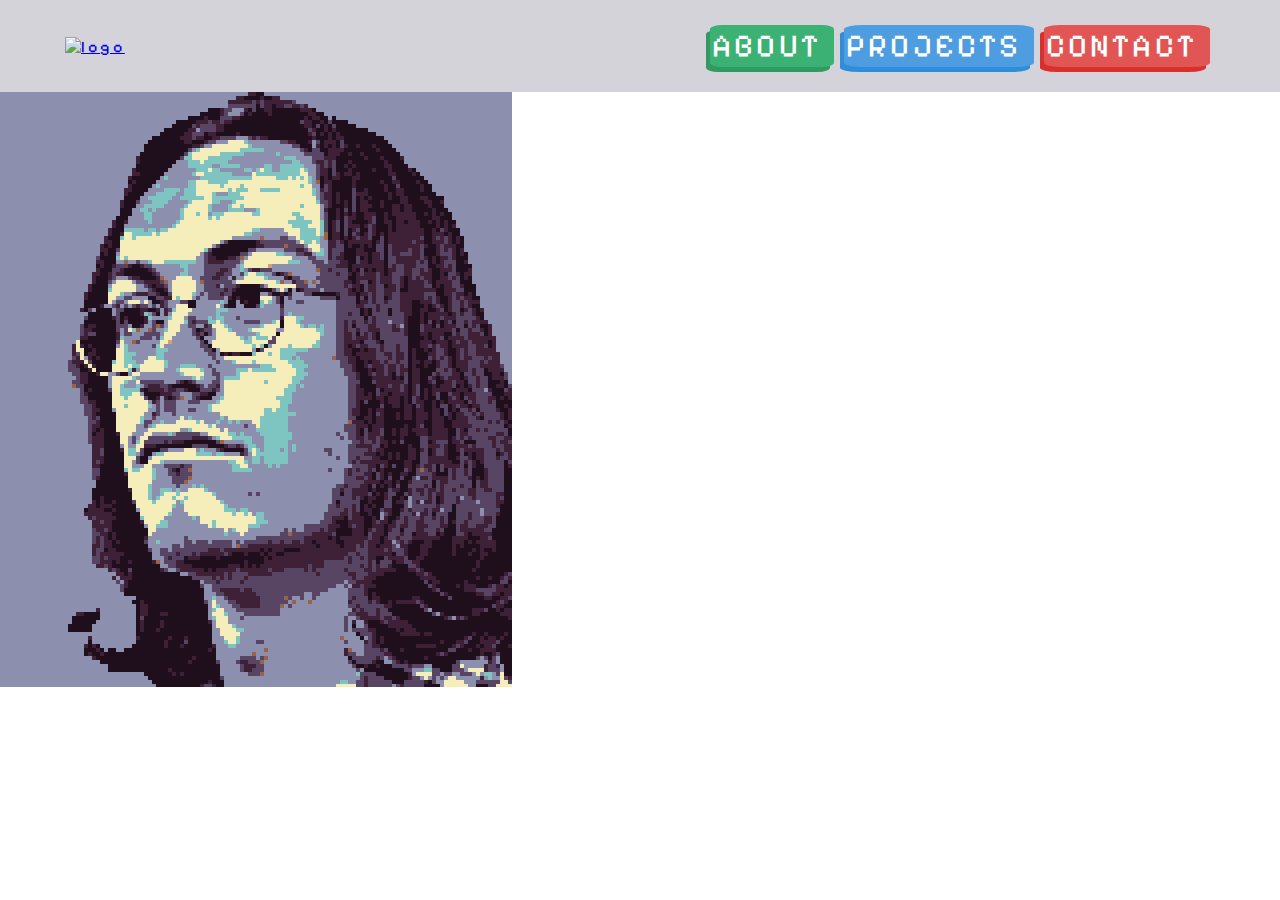
==== pages/about.html @ 514982e6 "working on the about me section" ====
<!DOCTYPE html>
<html lang="en">
  <head>
    <meta charset="UTF-8" />
    <meta name="viewport" content="width=device-width, initial-scale=1.0" />
    <link rel="stylesheet" href="../styles.css" />
    <link rel="preconnect" href="https://fonts.googleapis.com">
    <link rel="preconnect" href="https://fonts.gstatic.com" crossorigin>
    <link
      href="https://fonts.googleapis.com/css2?family=Pixelify+Sans:wght@400..700&family=Roboto:ital,wght@0,100;0,300;0,400;0,500;0,700;0,900;1,100;1,300;1,400;1,500;1,700;1,900&display=swap"
      rel="stylesheet">
    <title>about richard</title>
  </head>
  <body>
    <header class="heading">
      <a href="../index.html">
        <img src="../images/logo.svg" alt="logo" class="logo" />
      </a>
      <nav>
        <ul>
          <li class="button-one"><a href="./about.html">About</a></li>
          <li class="button-two">
            <a href="./project.html">Projects</a>
          </li>
          <li class="button-three">
            <a href="./contact.html">Contact</a>
          </li>
        </ul>
      </nav>
    </header>
    <div class="main-content">
      <div class="about-me">
        <img src="../images/richie-portrait (1)-pixelicious.png" alt="Portrait of Richard Hocking. The greatest Front-end developer to ever live. Some say he is a bionic man the way he thinks. As if the interent is apart of his body. this is all easy work for Richard Hocking. " />
        <p class="about-me-section"></p>
      </div>
      <div class="skills-section"></div>
      <div class="education"></div>
      <div class="work-history"></div>
      <div class="accomplishments"></div>
    </div>
  </body>
</html>
---- styles.css ----
* {
    margin: 0;
    padding: 0;
}

html {
    display: block;
}

body {
    background-color: #fff;
}

header {
    font-family: 'Pixelify Sans', sans-serif;
    letter-spacing: .2rem;
    display: flex;
    justify-content: space-between;
    align-items: center;
    background-color: #d3d3d9;
    padding: 10px 5px;
}

header img {
    padding-left: 10px;
    width: 82px;
    height: 98px;
}

nav {
    display: flex;
    justify-content: space-between;
    padding: 10px;
    unicode-bidi: isolate;
    font-family: "Pixelify Sans";
}

nav ul {
    list-style: none;
    display: flex;
    margin: 0;
    padding: 0;
}

nav li {
    display: inline-block;
    text-transform: uppercase;
    margin-right: 20px;
    position: relative; /* Added position relative */
}

nav .button-one, nav .button-two, nav .button-three {
    color: #fff;
    padding: 4px 4px; /* Adjusted padding for a more button-like appearance */
    border-radius: 10%;
    transition: transform 0.2s ease-in-out, box-shadow 0.2s ease-in-out;
    display: inline-block;
    /* box-shadow: 0 5px 0 rgba(0, 0, 0, 0.2); Shadow to simulate unpressed button */
}

nav .button-one {
    background-color: #3BB273;
    box-shadow: -4px 5px 0 #339963;
}

nav .button-two {
    background-color: #4D9DE0;
    box-shadow: -4px 5px 0 #2f8dda;
}

nav .button-three {
    background-color: #E15554;
    box-shadow: -4px 5px 0 #DA2F2F;
}

nav a {
    text-decoration: none;
    color: #fff;
    font-size: 1.5rem;
    display: inline-block;
    width: 100%;
    height: 100%;
}

nav .button-one:hover, nav .button-two:hover, nav .button-three:hover {
    transform: translateY(5px); /* Simulate button press by moving it down */
    box-shadow: 0 2px 0 rgba(0, 0, 0, 0.2); /* Adjust shadow to simulate pressed button */
    cursor: pointer;
}

.logo:hover {
    transform: scale(1.0);
    cursor: pointer;
    animation: shake 0.5s;
    animation-iteration-count: 2;
}

@keyframes shake {
    0% { transform: rotate(0deg); }
    25% { transform: rotate(20deg); }
    75% { transform: rotate(-20deg); }
    100% { transform:rotate(0deg); }
}

.inner-container {
    font-family: 'Roboto';
    display: flex;
}

.hero-content {
    position: absolute;
    top: 40%;
    left: 40%;
    transform: translate(-50%, -50%);
    text-align: left;
}

.hero-content h1 {
    font-size: 100px;
    margin-bottom: 15px;
    color: #2f8dda;
}

.hero-content h2 {
    font-size: 30px;
    background-color: #bae1ff;
    padding-left: 5px;
}

.hero-content p {
    font-size: 30px;
    background: linear-gradient(to bottom, #bae1ff, #baffc9);
    padding-left: 10px;
}

.icon {
    width: 60px;
    height: 72px;
}

@media only screen and (max-width: 767px) {
    nav ul {
       display: flex;
       flex-direction: row;
       justify-content: center;
    }
    nav li {
       margin-right: 10px;
       margin-bottom: 0;
   }
   nav a {
       font-size: 1.4rem; /* Adjust font size to fit within the display */
        /* Adjust padding to maintain button effect and fit */
   }
   header {
       padding: 10px 5px;
       flex-direction: column;
       align-items: center;
   }
   header img {
       width: 60px;
       height: 72px;
   }
   nav .button-one, nav .button-two, nav .button-three {
       margin: 5px;
       padding: 2px 2px ;
   }

   .hero-content h1 {
       font-size: 50px;
   }
   
   .hero-content h2 {
       font-size: 30px;
   }
   
   .hero-content p {
       font-size: 30px;
   }
   .icon {
    width: 40px;
    height: 42px;
   }
}

@media (min-width: 768px) and (max-width: 1022px){
    header img {
        margin-left: 50px;
    }
}

@media (min-width: 1023px) {
    header img {
        margin-left: 50px;
    }
    nav {
        margin-right: 50px;
    }
    nav a {
        margin-right: 10px;
        font-size: 2rem;
    }
    nav .button-one, nav .button-two, nav .button-three {
        margin: 5px;
        padding: 2px 2px ;
    }
}
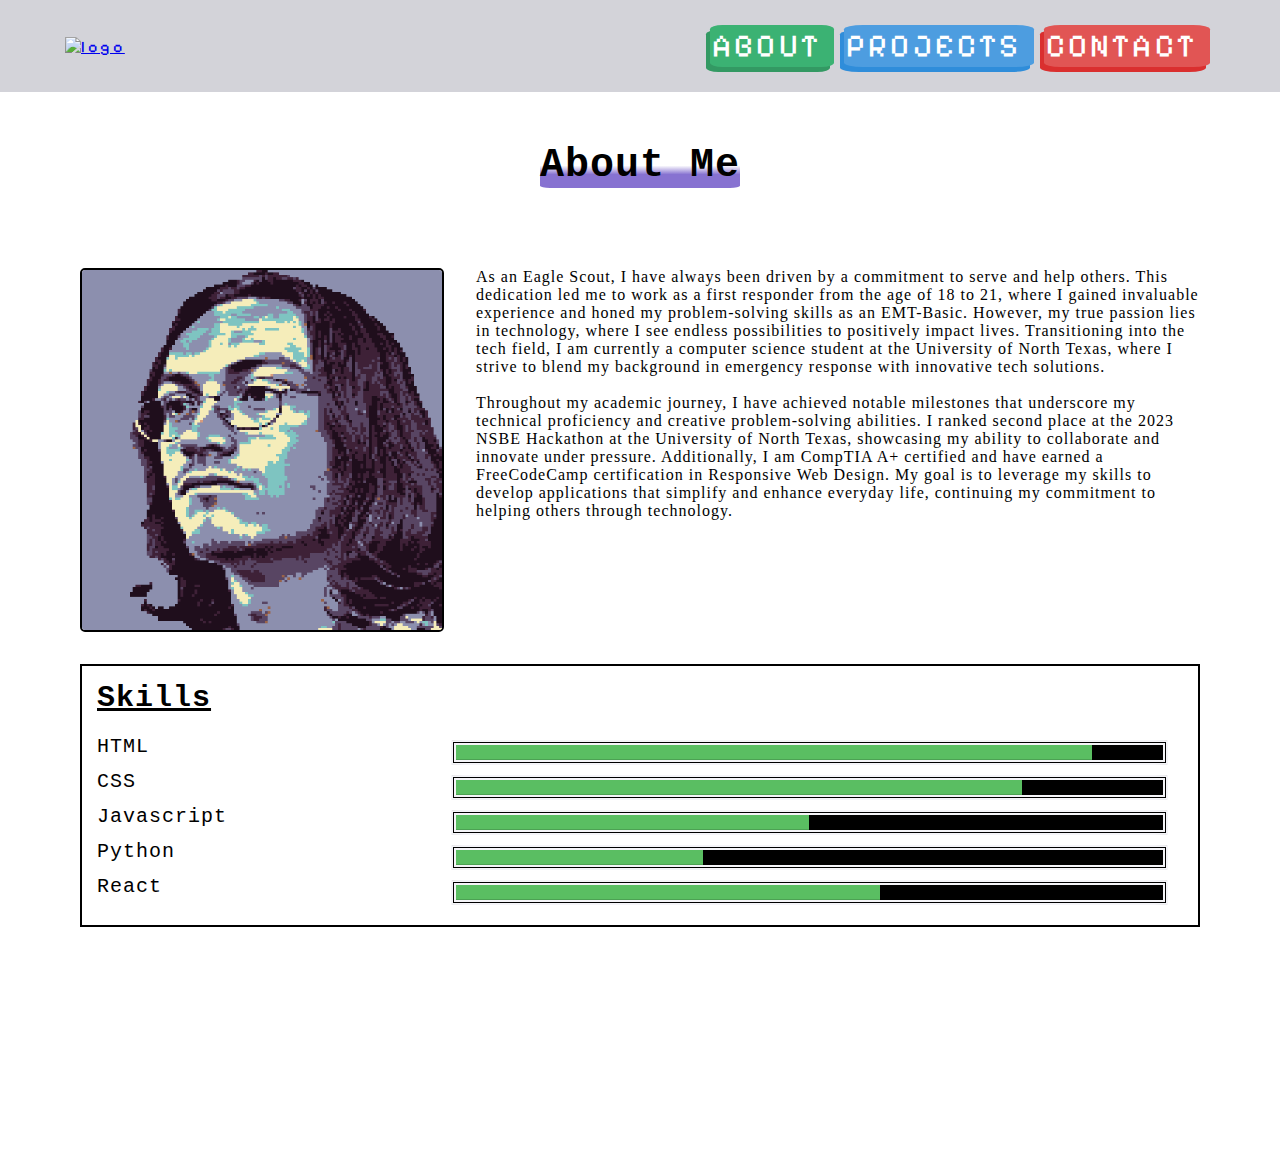
==== commit 5c2f0f55: "finished the about-me skills portion of the webpage." ====
--- a/pages/about.html
+++ b/pages/about.html
@@ -4,11 +4,12 @@
     <meta charset="UTF-8" />
     <meta name="viewport" content="width=device-width, initial-scale=1.0" />
     <link rel="stylesheet" href="../styles.css" />
-    <link rel="preconnect" href="https://fonts.googleapis.com">
-    <link rel="preconnect" href="https://fonts.gstatic.com" crossorigin>
+    <link rel="preconnect" href="https://fonts.googleapis.com" />
+    <link rel="preconnect" href="https://fonts.gstatic.com" crossorigin />
     <link
       href="https://fonts.googleapis.com/css2?family=Pixelify+Sans:wght@400..700&family=Roboto:ital,wght@0,100;0,300;0,400;0,500;0,700;0,900;1,100;1,300;1,400;1,500;1,700;1,900&display=swap"
-      rel="stylesheet">
+      rel="stylesheet"
+    />
     <title>about richard</title>
   </head>
   <body>
@@ -28,15 +29,92 @@
         </ul>
       </nav>
     </header>
+    <!-- About me title secction -->
     <div class="main-content">
-      <div class="about-me">
-        <img src="../images/richie-portrait (1)-pixelicious.png" alt="Portrait of Richard Hocking. The greatest Front-end developer to ever live. Some say he is a bionic man the way he thinks. As if the interent is apart of his body. this is all easy work for Richard Hocking. " />
-        <p class="about-me-section"></p>
+      <div class="section-heading">
+        <h1 id="section-title">About Me</h1>
       </div>
-      <div class="skills-section"></div>
-      <div class="education"></div>
-      <div class="work-history"></div>
-      <div class="accomplishments"></div>
+      <!-- about me container/main section -->
+      <div class="about-me-container">
+        <!--photo of me -->
+        <img
+          class="about-box"
+          id="about-photo"
+          src="../images/richie-portrait (1)-pixelicious.png"
+          alt="Portrait of Richard Hocking. The greatest Front-end developer to ever live. Some say he is a bionic man the way he thinks. As if the interent is apart of his body. this is all easy work for Richard Hocking. "
+        />
+        <!-- bio section -->
+        <div class="about-box" id="about-0">
+          <p class="about-me-p1">
+            As an Eagle Scout, I have always been driven by a commitment to
+            serve and help others. This dedication led me to work as a first
+            responder from the age of 18 to 21, where I gained invaluable
+            experience and honed my problem-solving skills as an EMT-Basic.
+            However, my true passion lies in technology, where I see endless
+            possibilities to positively impact lives. Transitioning into the
+            tech field, I am currently a computer science student at the
+            University of North Texas, where I strive to blend my background in
+            emergency response with innovative tech solutions.
+          </p>
+          <br />
+          <p class="about-me-p2">
+            Throughout my academic journey, I have achieved notable milestones
+            that underscore my technical proficiency and creative
+            problem-solving abilities. I ranked second place at the 2023 NSBE
+            Hackathon at the University of North Texas, showcasing my ability to
+            collaborate and innovate under pressure. Additionally, I am CompTIA
+            A+ certified and have earned a FreeCodeCamp certification in
+            Responsive Web Design. My goal is to leverage my skills to develop
+            applications that simplify and enhance everyday life, continuing my
+            commitment to helping others through technology.
+          </p>
+        </div>
+
+        <!-- skills section -->
+        <div class="about-box" id="about-5">
+          <h3>Skills</h3>
+          <div class="skills">
+            <p class="pull-left">HTML</p>
+            <div class="progress">
+              <div class="progress-bar html"></div>
+            </div>
+          </div>
+          <div class="skills">
+            <p class="pull-left">CSS</p>
+            <div class="progress">
+              <div class="progress-bar css"></div>
+            </div>
+          </div>
+          <div class="skills">
+            <p class="pull-left">Javascript</p>
+            <div class="progress">
+              <div class="progress-bar js"></div>
+            </div>
+          </div>
+          <div class="skills">
+            <p class="pull-left">Python</p>
+            <div class="progress">
+              <div class="progress-bar py"></div>
+            </div>
+          </div>
+          <div class="skills">
+            <p class="pull-left">React</p>
+            <div class="progress">
+              <div class="progress-bar react"></div>
+            </div>
+          </div>
+        </div>
+        <!-- Education Section -->
+        <div class="about-box" id="about-1"></div>
+        <!-- achievements -->
+        <div class="about-box" id="about-2"></div>
+        <!-- Work History -->
+        <div class="about-box" id="about-3"></div>
+        <!-- hobbies -->
+        <div class="about-box" id="about-4"></div>
+        <!-- resume button -->
+        <div class="about-box" id="box-resume"></div>
+      </div>
     </div>
   </body>
 </html>
--- a/styles.css
+++ b/styles.css
@@ -102,6 +102,8 @@
     100% { transform:rotate(0deg); }
 }
 
+/* homepage content section */
+
 .inner-container {
     font-family: 'Roboto';
     display: flex;
@@ -138,6 +140,8 @@
     height: 72px;
 }
 
+/* media queriess for homepage */
+
 @media only screen and (max-width: 767px) {
     nav ul {
        display: flex;
@@ -204,4 +208,173 @@
         margin: 5px;
         padding: 2px 2px ;
     }
-}+}
+
+/* about-me hero section */
+
+.section-heading {
+    padding-top: 4%;
+    text-align: center;
+}
+
+#section-title {
+    display: inline-block;
+    font-size: 40px;
+    background: linear-gradient(to top, rgb(135, 114, 209) 30%, transparent 50%);
+    font-weight: bold;
+    font-family: monospace;
+    border-radius: 5%;
+    letter-spacing: 1px;
+}
+
+.about-me-container {
+    display: flex;
+    flex-wrap: wrap;
+    width: 90vw;
+    margin: 5% ;
+    align-items: flex-start;
+}
+
+.about-box {
+    width: 100%;
+    margin: 1em;
+}
+
+#about-photo {
+    width: 360px;
+    height: 360px;
+    border-radius: 5px;
+    border: 2px solid black;
+}
+
+#about-0 {
+    flex: 1;
+} 
+
+#about-0 p {
+    font-family: Georgia, 'Times New Roman', Times, serif;
+    font-size: 16px;
+    letter-spacing: 1px;
+}
+
+/* about-me skills section */
+
+#about-5 {
+    padding: 15px 40px 15px 15px;
+    border: 2px solid black;
+}
+
+#about-5 h3{
+    font-size: 30px;
+    font-family: 'roboto mono', monospace;
+    color: #000;
+    text-decoration: underline;
+    letter-spacing: 1px;
+    padding-bottom: 20px;
+}
+
+.skills {
+    display: grid;
+    grid-template-columns: 1fr 2fr;
+    color: #000;
+    font-family: monospace;
+    font-size: 20px;
+    letter-spacing: 1px;
+}
+
+.pulling-left {
+    float: left;
+    padding-right: 4px;
+    margin: auto 0px;
+}
+
+.progress{
+    background-color: #000;
+    width: 100%;
+    height: 15px;
+    float: right;
+    overflow: hidden;
+    margin: 5px auto;
+    border: 5px double #f4f4f8;
+    border-radius: 2%;
+}
+
+.html {
+    width: 90%;
+    animation: html 2s ease-out forwards;
+}
+.css {
+    width: 80%;
+    animation: css 2s ease-out forwards;
+}
+.js {
+    width: 50%;
+    animation: js 2s ease-out forwards;
+}
+.py {
+    width: 35%;
+    animation: py 2s ease-out forwards;
+}
+.react {
+    width: 60%;
+    animation: react 2s ease-out forwards;
+}
+
+.progress-bar {
+    float: left;
+    background-color: #5abe62;
+    height: 100%;
+    font-size: 12px;
+    line-height: 20px;
+    color: #fff;
+    box-shadow: inset 0 -1px 0 rgba(0, 0, 0, 0.15);
+    transition: width 0.6s ease;
+}
+
+@keyframes html {
+    0%{
+        width: 0%;
+    }
+    100%{
+        width: 90%;
+    }
+}
+
+@keyframes css {
+    0%{
+        width: 0%;
+    }
+    100%{
+        width: 80%;
+    }
+}
+
+@keyframes js {
+    0%{
+        width: 0%;
+    }
+    100%{
+        width: 50%;
+    }
+}
+
+@keyframes py {
+    0%{
+        width: 0%;
+    }
+    100%{
+        width: 35%;
+    }
+}
+
+@keyframes react {
+    0%{
+        width: 0%;
+    }
+    100%{
+        width: 30%;
+    }
+}
+
+/* about-me education section */
+
